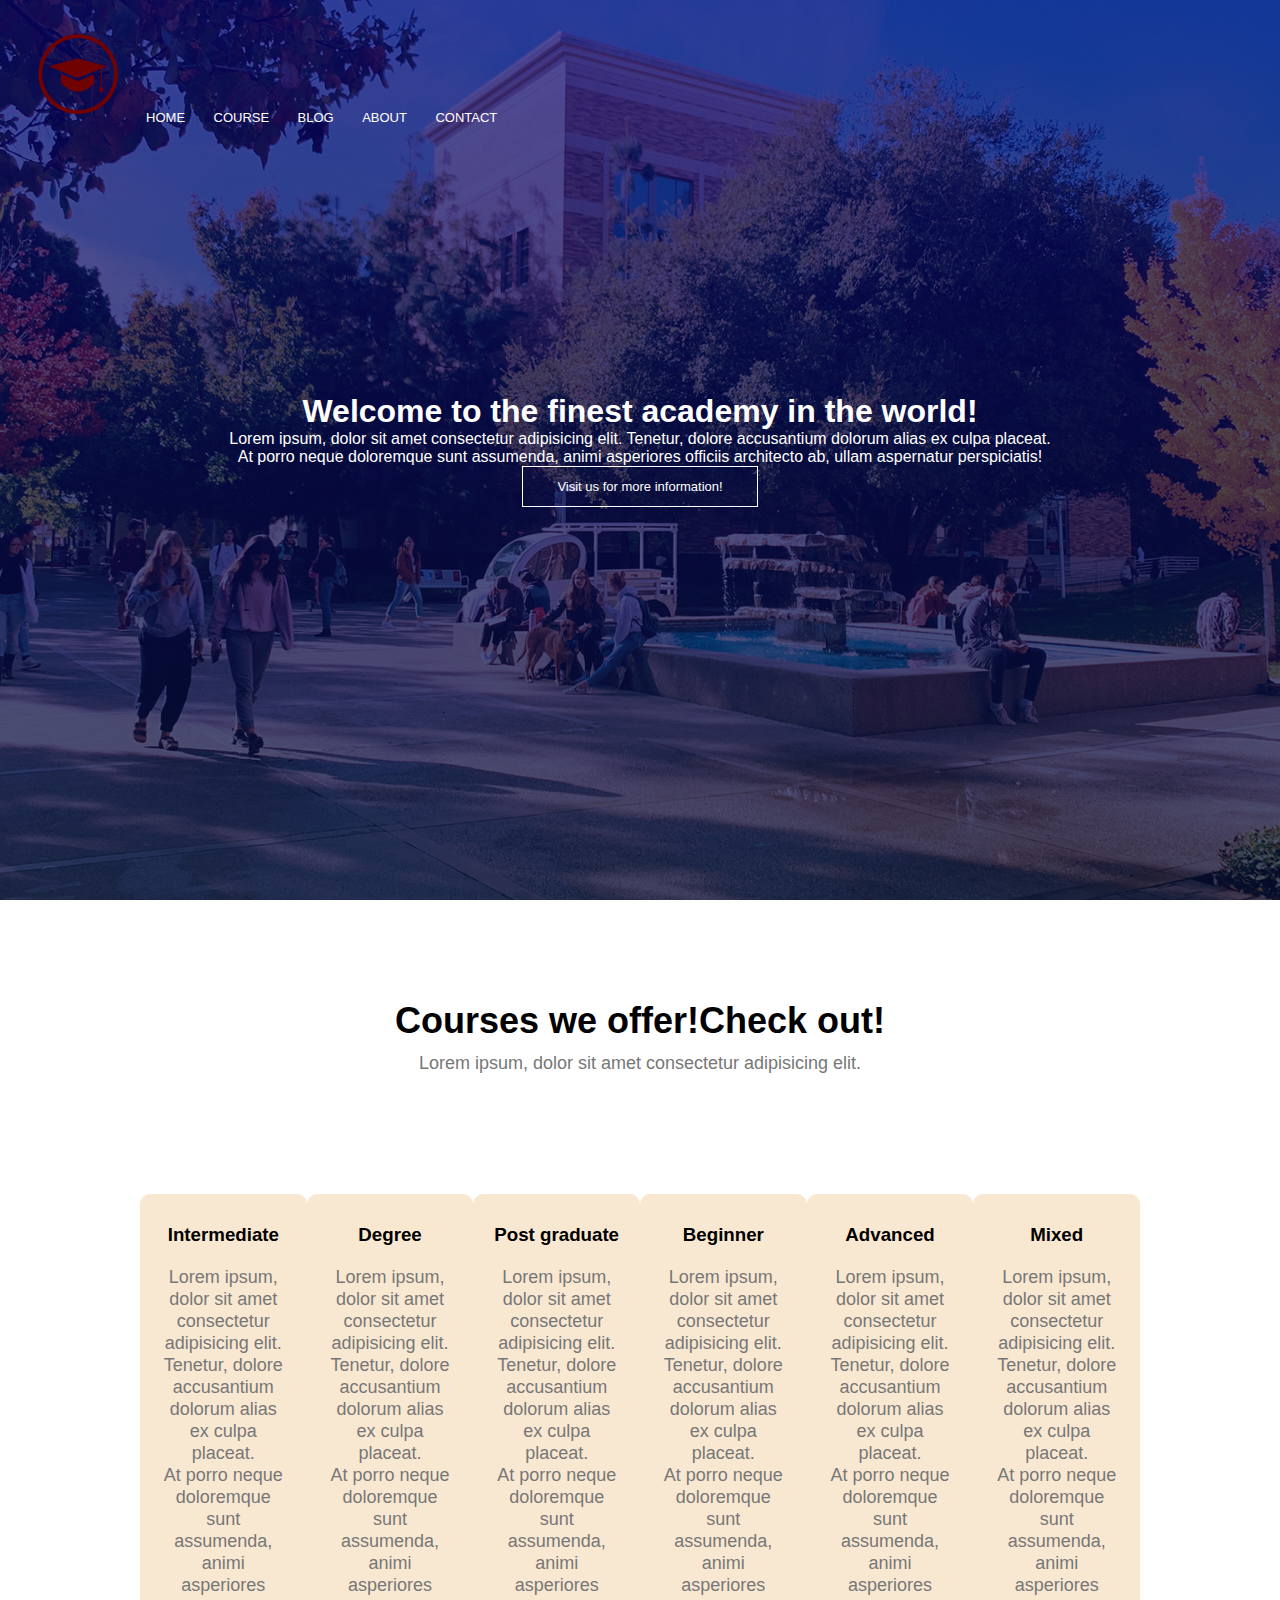
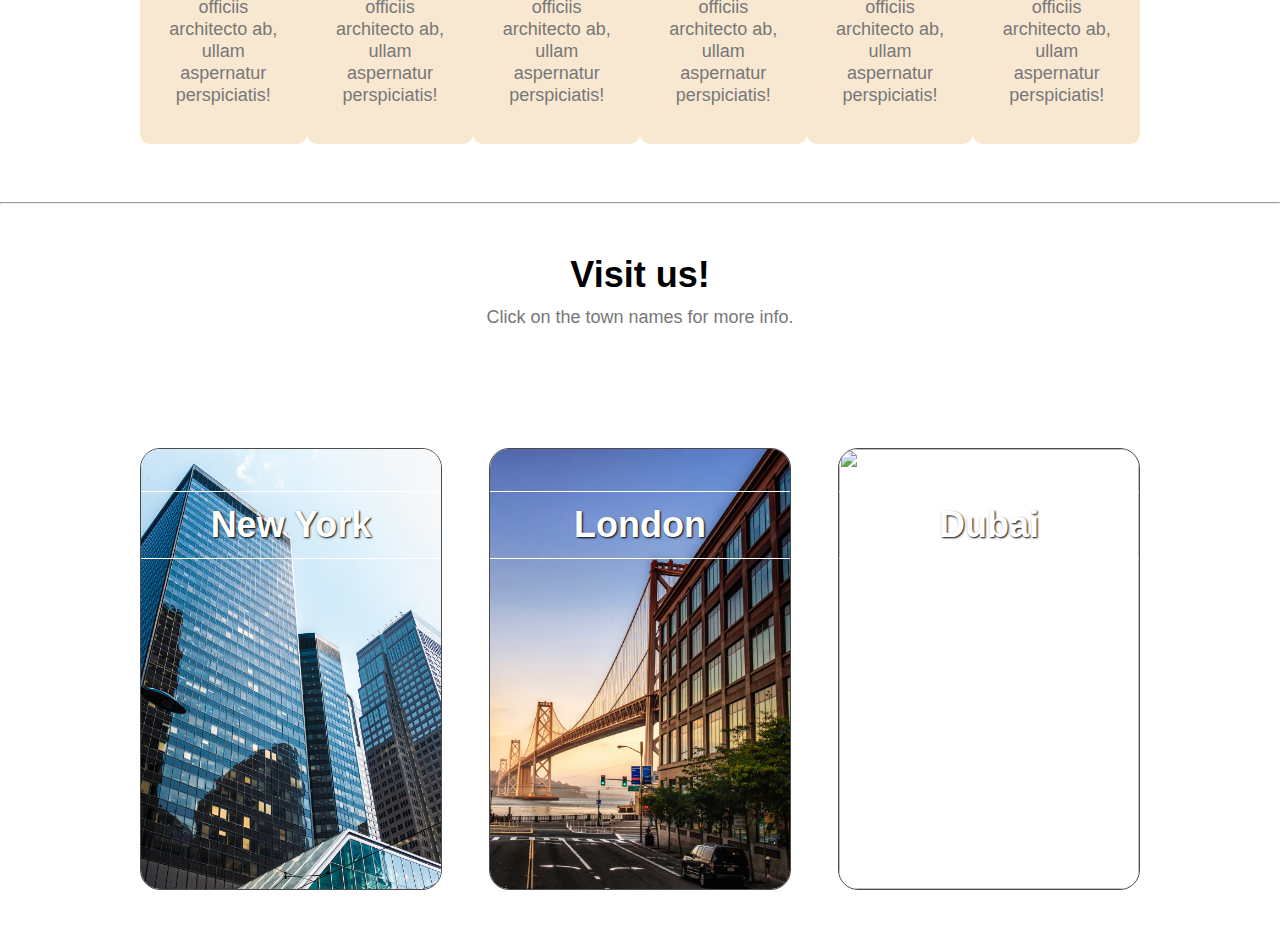
==== index.html @ 27273080 "Add files via upload" ====
<!DOCTYPE html>
<html lang="en">
<head>
    <meta charset="UTF-8">
    <meta http-equiv="X-UA-Compatible" content="IE=edge">
    <meta name="viewport" content="width=device-width, initial-scale=1.0">
    <link rel="stylesheet" href="style.css">
    <link href="https://cdn.jsdelivr.net/npm/bootstrap@5.1.3/dist/css/bootstrap.min.css" rel="stylesheet" integrity="sha384-1BmE4kWBq78iYhFldvKuhfTAU6auU8tT94WrHftjDbrCEXSU1oBoqyl2QvZ6jIW3" crossorigin="anonymous">
    <title>LoremEDU</title>
</head>
<body>
    <button onclick="topFunction()" id="myBtn" title="Go to top">
        <i class="arrow up"></i>
    </button>
     <!-- header section -->
    <section class="header" >
       <nav class="nav" >
           <div class="nav-links" id="navbar">
               <ul>
                <a href="index.html"><img src="images/edu.png"></a>
                 <li><a href="index.html">HOME</a></li>
                 <li><a href="#">COURSE</a></li>
                 <li><a href="#">BLOG</a></li>
                 <li><a href="#">ABOUT</a></li>
                 <li><a href="#">CONTACT</a></li>
               </ul>
           </div>
       </nav>

       <div class="text-box">
            <h1>Welcome to the finest academy in the world!</h1>
            <p>Lorem ipsum, dolor sit amet consectetur adipisicing elit. Tenetur, dolore accusantium dolorum alias ex culpa placeat.<br>
                At porro neque doloremque sunt assumenda, animi asperiores officiis architecto ab, ullam aspernatur perspiciatis!
            </p>
            <a href="#" class="hero-btn">Visit us for more information!</a>
       </div>
    </section>

    <!-- course section -->

    <section class="course">
        <h1>Courses we offer!Check out!</h1>
        <p>Lorem ipsum, dolor sit amet consectetur adipisicing elit.</p>

            <div class="row">
                <div class="course-col">
                    <h3>Intermediate</h3>
                    <p>Lorem ipsum, dolor sit amet consectetur adipisicing elit. Tenetur, dolore accusantium dolorum alias ex culpa placeat.<br>
                        At porro neque doloremque sunt assumenda, animi asperiores officiis architecto ab, ullam aspernatur perspiciatis!
                    </p>
                </div>
                <div class="course-col">
                    <h3>Degree</h3>
                    <p>Lorem ipsum, dolor sit amet consectetur adipisicing elit. Tenetur, dolore accusantium dolorum alias ex culpa placeat.<br>
                        At porro neque doloremque sunt assumenda, animi asperiores officiis architecto ab, ullam aspernatur perspiciatis!
                    </p>
                </div>
                <div class="course-col">
                    <h3>Post graduate</h3>
                    <p>Lorem ipsum, dolor sit amet consectetur adipisicing elit. Tenetur, dolore accusantium dolorum alias ex culpa placeat.<br>
                        At porro neque doloremque sunt assumenda, animi asperiores officiis architecto ab, ullam aspernatur perspiciatis!
                    </p>
                </div>
                <div class="course-col">
                    <h3>Beginner</h3>
                    <p>Lorem ipsum, dolor sit amet consectetur adipisicing elit. Tenetur, dolore accusantium dolorum alias ex culpa placeat.<br>
                        At porro neque doloremque sunt assumenda, animi asperiores officiis architecto ab, ullam aspernatur perspiciatis!
                    </p>
                </div>
                <div class="course-col">
                    <h3>Advanced</h3>
                    <p>Lorem ipsum, dolor sit amet consectetur adipisicing elit. Tenetur, dolore accusantium dolorum alias ex culpa placeat.<br>
                        At porro neque doloremque sunt assumenda, animi asperiores officiis architecto ab, ullam aspernatur perspiciatis!
                    </p>
                </div>
                <div class="course-col">
                    <h3>Mixed</h3>
                    <p>Lorem ipsum, dolor sit amet consectetur adipisicing elit. Tenetur, dolore accusantium dolorum alias ex culpa placeat.<br>
                        At porro neque doloremque sunt assumenda, animi asperiores officiis architecto ab, ullam aspernatur perspiciatis!
                    </p>
                </div>
            </div>
    </section>
    <hr>
    <section class="places">
        <h1>Visit us!</h1>
        <p>Click on the town names for more info.</p>

        <div class="row">
            <div class="place-col col-md px-0 mx-2">
                <img src="images/town-four.jpg" class="img-fluid">
                    <div class="layer">
                        <div class="townName">
                            <a href="#" class="info-btn">New York</a>
                        </div>
                    </div>
            </div>
            <div class="place-col col-md px-0 mx-2">
                <img src="images/town-two.jpg" class="img-fluid">
                    <div class="layer">
                        <div class="townName">
                            <a href="#" class="info-btn">London</a>
                        </div>
                    </div>
            </div>
            <div class="place-col col-md px-0 mx-2">
                <img src="images/town-three.jpg" class="img-fluid">
                    <div class="layer">
                        <div class="townName">
                            <a href="#" class="info-btn">Dubai</a>
                        </div>
                    </div>
            </div>
        </div>
    </section>

    <script src="https://code.jquery.com/jquery-3.6.0.min.js"></script>
    <script src="./js/nav-scroll.js"></script>
</body>
</html>
---- style.css ----
*{
    margin: 0;
    padding: 0;
    font-family: 'Kanit', sans-serif;
}

#myBtn {
    display: none;
    position: fixed;
    bottom: 20px;
    right: 30px;
    z-index: 99;
    font-size: 18px;
    border: none;
    outline: none;
    background-color: rgb(200, 148, 75);
    color: white;
    cursor: pointer;
    padding: 20px;
    margin: 8px;;
    border-radius: 5%;
  }
  
  #myBtn:hover {
    background-color: rgb(0, 137, 9);
  }
  .arrow {
    border: solid black;
    border-width: 0 3px 3px 0;
    display: inline-block;
    padding: 3px;
  }
  .up {
    transform: rotate(-135deg);
    -webkit-transform: rotate(-135deg);
  }

/* header css */

.header{
    min-height: 100vh;
    width: 100%;
    background-image: linear-gradient(rgba(4, 0, 112, 0.7),rgba(3, 13, 53, 0.7)), url("images/banner-one.jpg");
    background-position: center;
    background-size: cover;
    position:relative;
}

.nav{
    display: flex;
    padding: 2%;
    justify-content: space-between;
    align-items: center;
}
.nav img{
    width: 80px;
    padding: 8px 12px;
}
.nav-links{
    flex: 1;
    text-align: left;

}
.nav-links ul li{
    list-style: none;
    display: inline-block;
    padding: 8px 12px;
    position: relative;

}
.nav-links ul li a{
    color: #ffff;
    text-decoration: none;
    font-size: 13px;
}
.nav-links ul li a::after{
    content: '';
    width: 0%;
    height: 2px;
    background: red;
    display: block;
    margin: auto;
    transition: 0.5s;
    opacity: 50%;
}
.nav-links ul li a:hover:after{
    width: 100%;
}
.text-box{
    width: 90%;
    color: #ffff;
    position: absolute;
    top: 50%;
    left: 50%;
    transform: translate(-50%,-50%);
    text-align: center;
}
.hero-btn{
    display: inline-block;
    text-decoration: none;
    color: white;
    border: 1px solid white;
    padding: 12px 34px;
    font-size: 13px;
    background: transparent;
    position: relative;

}
.hero-btn:hover{
    border: 1px solid red;
    background-color: red;
    color:white;
    transition: 1.5s;
}

/* course css */

.course{
    width: 80%;
    margin: auto;
    text-align: center;
    padding-top: 100px;

}
.course h1{
    font-size: 36px;
    font-weight: 700;

}
.course p{
    color: #777;
    font-size: 18px;
    font-weight: 300;
    line-height: 22px;
    padding: 10px;
    margin-bottom: 5%;
}
.row{
    padding: 8px 12px;
    margin-top: 10%;
    display: flex;
    justify-content: space-between;

}
.course-col{

    flex-basis: 31%;
    background: rgb(249, 232, 209);
    border-radius: 10px;
    margin-bottom: 5%;
    padding: 20px 12px;
    box-sizing: border-box;
    transition: 0.5s;
}
.course-col h3{
    text-align: center;
    font-weight: 700;
    margin: 10px 0;
}
.course-col:hover{
    box-shadow: 0px 5px 10px 0px rgba(0, 0, 0, 0.5)
}
@media(max-width: 700px){
    .row{
        flex-direction: column;
    }
}
.places{
    width: 80%;
    margin: auto;
    text-align: center;
    padding-top: 50px;
}
.places h1{
    font-size: 36px;
    font-weight: 700;

}
.places p{
    color: #777;
    font-size: 18px;
    font-weight: 300;
    line-height: 22px;
    padding: 10px;
    margin-bottom: 5%;
}
.place-col img{
    
    width: 100%;
    height: 100%;
    object-fit: cover;
}
.place-col{
    
    width: 100%;
    height: auto;
    border-radius: 20px;
    border: 1px solid rgb(75, 75, 75);
    box-shadow: 0px 1px 0px 1px rgba(0, 0, 0, 0);
    flex-basis: 30%;
    margin-bottom: 30px;
    position: relative;
    overflow: hidden;
    
}
.place-col:hover{
    box-shadow: 0px 5px 10px 0px rgba(0, 0, 0, 0.5)
   
}
.layer{
  
    width: 100%;
    height: 100%;
    position: absolute;
    top: 0;
    transition: 1s;
    
}

.layer a{
    border: 1px solid white;
    width: 100%;
    color: #ffff;
    font-size: 36px;
    font-weight: 700;
    text-shadow: 1px 1px 2px black;
    left: 50%;
    transform: translate(-50%);
    position: absolute;
    transition: 1.5s;
    bottom: 75%;
}
.layer:hover a{ 
    border: none;
    bottom: 50%;
    text-shadow: 1px 1px 2px black;
}

.info-btn{
    display: inline-block;
    text-decoration: none;
    color: white;
    padding: 12px 34px;
    font-size: 13px;
    background: transparent;
    position: relative;
}
.info-btn:hover{
    width: 50%;
    opacity: 100%;
    background: rgba(0, 0, 0, 0.6);
    color:white;
    transition: 1.5s;
}
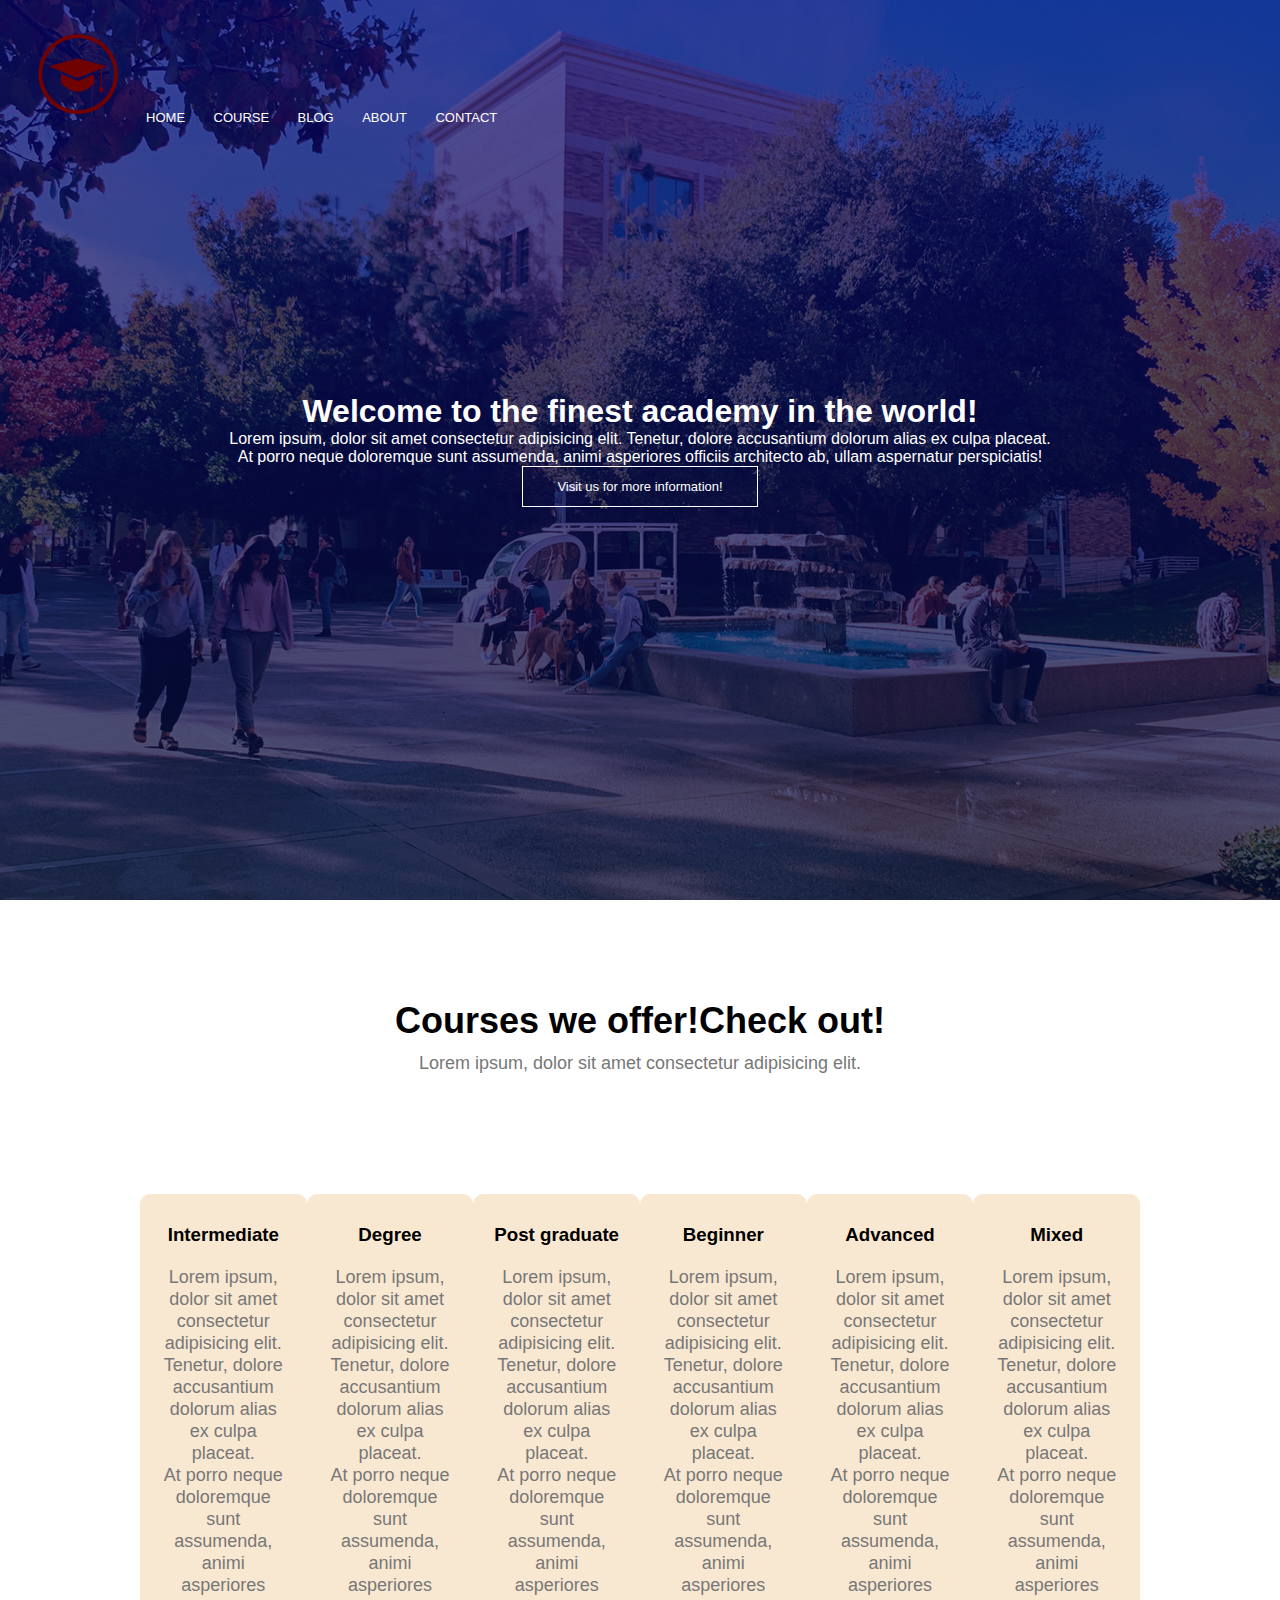
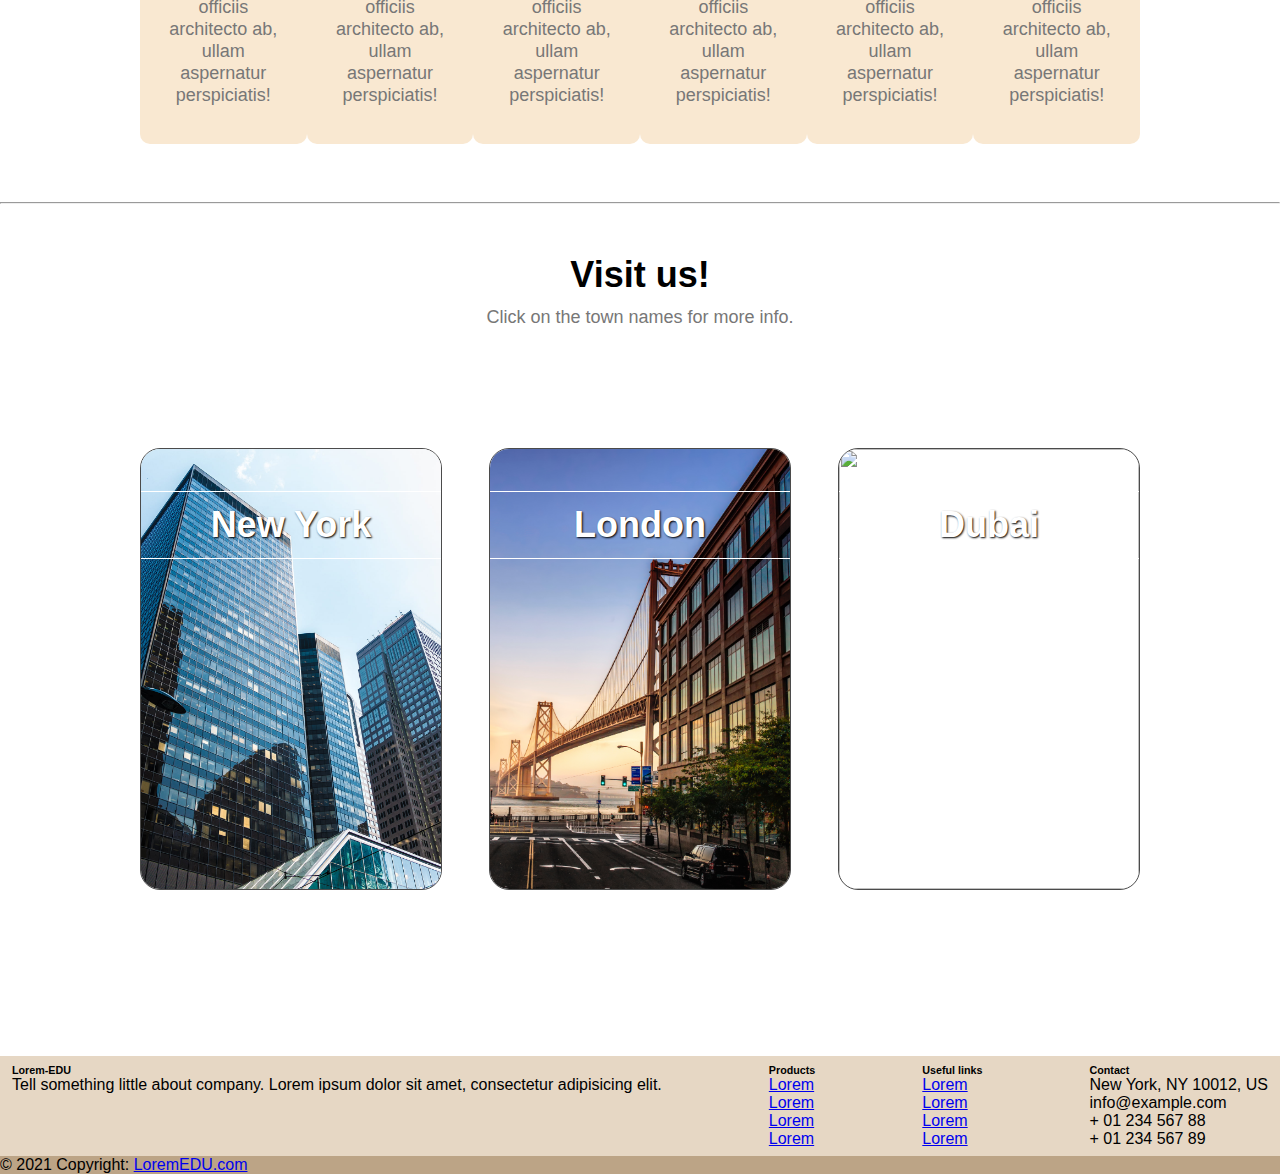
==== commit ed71a478: "Added front-end to about.html, blog.html. Added footer to index.html." ====
--- a/index.html
+++ b/index.html
@@ -19,10 +19,10 @@
                <ul>
                 <a href="index.html"><img src="images/edu.png"></a>
                  <li><a href="index.html">HOME</a></li>
-                 <li><a href="#">COURSE</a></li>
-                 <li><a href="#">BLOG</a></li>
-                 <li><a href="#">ABOUT</a></li>
-                 <li><a href="#">CONTACT</a></li>
+                 <li><a href="course.html">COURSE</a></li>
+                 <li><a href="blog.html">BLOG</a></li>
+                 <li><a href="about.html">ABOUT</a></li>
+                 <li><a href="contact.html">CONTACT</a></li>
                </ul>
            </div>
        </nav>
@@ -114,6 +114,110 @@
         </div>
     </section>
 
+<footer class="text-center text-lg-start text-muted" style="background-color: rgba(193,154,107,0.4);">
+  <!-- Section: Social media -->
+  <section class="d-flex justify-content-center justify-content-lg-between p-4 border-bottom">
+
+
+    <div>
+      <a href="" class="me-4 text-reset">
+        <i class="fab fa-facebook-f"></i>
+      </a>
+      <a href="" class="me-4 text-reset">
+        <i class="fab fa-twitter"></i>
+      </a>
+      <a href="" class="me-4 text-reset">
+        <i class="fab fa-google"></i>
+      </a>
+      <a href="" class="me-4 text-reset">
+        <i class="fab fa-instagram"></i>
+      </a>
+      <a href="" class="me-4 text-reset">
+        <i class="fab fa-linkedin"></i>
+      </a>
+      <a href="" class="me-4 text-reset">
+        <i class="fab fa-github"></i>
+      </a>
+    </div>
+  </section>
+  <!-- Section: Social media -->
+  <section class="">
+    <div class="container text-center text-md-start mt-5">
+      <div class="row mt-3">
+        <div class="col-md-3 col-lg-4 col-xl-3 mx-auto mb-4">
+          <h6 class="text-uppercase fw-bold mb-4">
+            <i class="fas fa-gem me-3"></i>Lorem-EDU
+          </h6>
+          <p>
+             Tell something little about company. Lorem ipsum
+            dolor sit amet, consectetur adipisicing elit.
+          </p>
+        </div>
+
+        <div class="col-md-2 col-lg-2 col-xl-2 mx-auto mb-4">
+          <!-- Links -->
+          <h6 class="text-uppercase fw-bold mb-4">
+            Products
+          </h6>
+          <p>
+            <a href="#!" class="text-reset">Lorem</a>
+          </p>
+          <p>
+            <a href="#!" class="text-reset">Lorem</a>
+          </p>
+          <p>
+            <a href="#!" class="text-reset">Lorem</a>
+          </p>
+          <p>
+            <a href="#!" class="text-reset">Lorem</a>
+          </p>
+        </div>
+
+        <div class="col-md-3 col-lg-2 col-xl-2 mx-auto mb-4">
+  
+          <h6 class="text-uppercase fw-bold mb-4">
+            Useful links
+          </h6>
+          <p>
+            <a href="#!" class="text-reset">Lorem</a>
+          </p>
+          <p>
+            <a href="#!" class="text-reset">Lorem</a>
+          </p>
+          <p>
+            <a href="#!" class="text-reset">Lorem</a>
+          </p>
+          <p>
+            <a href="#!" class="text-reset">Lorem</a>
+          </p>
+        </div>
+
+        <div class="col-md-4 col-lg-3 col-xl-3 mx-auto mb-md-0 mb-4">
+ 
+          <h6 class="text-uppercase fw-bold mb-4">
+            Contact
+          </h6>
+          <p><i class="fas fa-home me-3"></i> New York, NY 10012, US</p>
+          <p>
+            <i class="fas fa-envelope me-3"></i>
+            info@example.com
+          </p>
+          <p><i class="fas fa-phone me-3"></i> + 01 234 567 88</p>
+          <p><i class="fas fa-print me-3"></i> + 01 234 567 89</p>
+        </div>
+ 
+      </div>
+  
+    </div>
+  </section>
+ 
+  <div class="text-center p-4" style="background-color: rgba(125, 88, 42, 0.4);">
+    <span class="text-warning">© 2021 Copyright:</span>
+    <a class="text-warning" href="#">LoremEDU.com</a>
+  </div>
+</footer>
+
+
     <script src="https://code.jquery.com/jquery-3.6.0.min.js"></script>
     <script src="./js/nav-scroll.js"></script>
 </body>
--- a/style.css
+++ b/style.css
@@ -3,7 +3,7 @@
     padding: 0;
     font-family: 'Kanit', sans-serif;
 }
-
+/* Button for scrolling back to top*/
 #myBtn {
     display: none;
     position: fixed;
@@ -13,7 +13,7 @@
     font-size: 18px;
     border: none;
     outline: none;
-    background-color: rgb(200, 148, 75);
+    background-color: rgb(0, 137, 9);
     color: white;
     cursor: pointer;
     padding: 20px;
@@ -21,9 +21,6 @@
     border-radius: 5%;
   }
   
-  #myBtn:hover {
-    background-color: rgb(0, 137, 9);
-  }
   .arrow {
     border: solid black;
     border-width: 0 3px 3px 0;
@@ -34,7 +31,7 @@
     transform: rotate(-135deg);
     -webkit-transform: rotate(-135deg);
   }
-
+/* index.html CSS*/
 /* header css */
 
 .header{
@@ -113,7 +110,7 @@
     transition: 1.5s;
 }
 
-/* course css */
+/* course section css */
 
 .course{
     width: 80%;
@@ -252,3 +249,260 @@
     color:white;
     transition: 1.5s;
 }
+/* contact.html section CSS*/
+.contact-header{
+    min-height: 100vh;
+    width: 100%;
+    background-image: linear-gradient(rgba(4, 0, 112, 0.7),rgba(3, 13, 53, 0.7)), url("images/banner-four.jpg");
+    background-position: center;
+    background-size: cover;
+    position:relative;
+}
+.contact{
+    width: 50%;
+    color: #ffff;
+    position: absolute;
+    top: 50%;
+    left: 50%;
+    transform: translate(-50%,-50%);
+    text-align: center;
+    padding: 1%;
+    border: 1px solid white;
+}
+input[type=text],[type=email], textarea {
+    width: 100%; /* Full width */
+    padding: 12px; /* Some padding */ 
+    border: 1px solid #ccc; /* Gray border */
+    border-radius: 4px; /* Rounded borders */
+    box-sizing: border-box; /* Make sure that padding and width stays in place */
+    margin-top: 6px; /* Add a top margin */
+    margin-bottom: 16px; /* Bottom margin */
+    resize: vertical /* Allow the user to vertically resize the textarea (not horizontally) */
+  }
+  
+  /* Style the submit button with a specific background color etc */
+  input[type=submit] {
+    background-color: #04AA6D;
+    color: white;
+    padding: 12px 20px;
+    border: none;
+    border-radius: 4px;
+    cursor: pointer;
+  }
+  /* When moving the mouse over the submit button, add a darker green color */
+  input[type=submit]:hover {
+    background-color: #45a049;
+  }
+ #contact-p{
+     font-size: 36px;
+ }
+ .contact-btn{
+    display: inline-block;
+    text-decoration: none;
+    color: white;
+    border: 1px solid white;
+    padding: 12px 34px;
+    font-size: 21px;
+    background: transparent;
+    position: relative;
+}
+.contact-btn:hover{
+    border: 1px solid red;
+    background-color: red;
+    color:white;
+    transition: 1.5s;
+}
+ /* about.html section CSS*/
+ .about-info{
+    width: 90%;
+    color: #ffff;
+    position: absolute;
+    top: 50%;
+    left: 50%;
+    transform: translate(-50%,-50%);
+    text-align: center;
+ }
+ @keyframes slideInLeft {
+    0% {
+      transform: translateX(-100%);
+    }
+    100% {
+      transform: translateX(0);
+    }
+  }
+ .about-info p{
+    font-size: 60px;
+    font-weight: 600;
+    animation-duration: 2s;
+    animation-timing-function: ease-in-out;
+    animation-delay: 0s;
+    animation-iteration-count: 1;
+    animation-name: slideInLeft;
+ }
+ .about-header{
+    min-height: 100vh;
+    width: 100%;
+    background-image: linear-gradient(rgba(4, 0, 112, 0.7),rgba(3, 13, 53, 0.7)), url("images/banner-three.jpg");
+    background-position: center;
+    background-size: cover;
+    position:relative;
+}
+.about-answer img{
+    width: 50%;
+    height: 50%;
+    padding: 2%;
+    object-fit: cover;
+    border-radius: 25%;
+    
+}
+.about-answer{
+    padding: 2%;
+    border: 1px solid #ccc;
+    display: flex;
+    flex-direction: row;
+    font-family: sans-serif;
+}
+.paragraph {
+    color: #555;
+    display: flex;
+    flex-direction: column;
+}
+.content {
+    padding: 10%;
+    text-align: center;
+}
+.title {
+    font-size: 24px;
+    color: #222;
+    line-height: 24px;
+}
+.image-one{
+    padding: 10%;
+    text-align: center;
+}
+.about-footer{
+    padding: 2%;
+    display: flex;
+    flex-direction: row;
+    font-family: sans-serif;
+    background-color: rgb(193,154,107);
+}
+.about-end{
+    width: 80%;
+    margin: auto;
+    text-align: center;
+    padding-top: 50px;
+}
+.about-end h1{
+    font-size: 60px;
+    font-weight: 600;
+    color: white;
+    text-shadow: 1px 1px 2px black;
+}
+/* Blog section css */
+@keyframes slideInRight {
+    0% {
+      transform: translateX(+100%);
+    }
+    100% {
+      transform: translateX(0);
+    }
+  }
+.blog-header {
+    min-height: 100vh;
+    width: 100%;
+    background-image: linear-gradient(rgba(4, 0, 112, 0.7),rgba(3, 13, 53, 0.7)), url("images/student-four.jpg");
+    background-position: center;
+    background-size: cover;
+    position:relative;
+    margin-bottom: 4%;
+ }
+ .blog-info{
+    width: 90%;
+    color: #ffff;
+    position: absolute;
+    top: 50%;
+    left: 50%;
+    transform: translate(-50%,-50%);
+    text-align: center;
+ }
+ .blog-info p{
+    font-size: 60px;
+    font-weight: 600;
+    animation-duration: 2s;
+    animation-timing-function: ease-in-out;
+    animation-delay: 0s;
+    animation-iteration-count: 1;
+    animation-name: slideInRight;
+ }
+
+ /* blog section css */
+
+.blog-cards{
+    
+    width: 70%;
+    margin: auto;
+    padding: 5%;
+    margin-bottom: 5%;
+    text-align: center;
+    background-color: rgba(193,154,107,0.4);
+    display: flex;
+    border-radius: 10%;
+    justify-content: center;
+    box-shadow: rgba(0, 0, 0, 0.25) 0px 54px 55px, 
+                rgba(0, 0, 0, 0.12) 0px -12px 30px, 
+                rgba(0, 0, 0, 0.12) 0px 4px 6px, 
+                rgba(0, 0, 0, 0.17) 0px 12px 13px, 
+                rgba(0, 0, 0, 0.09) 0px -3px 5px;
+}
+.blog-post{
+    justify-content: center;
+    align-items: center;
+    width: 100%;
+    display: flex;
+    background: rgb(233, 233, 233);
+    border-radius: 2%;
+    box-shadow: rgba(0, 0, 0, 0.25) 0px 54px 55px, 
+                rgba(0, 0, 0, 0.12) 0px -12px 30px, 
+                rgba(0, 0, 0, 0.12) 0px 4px 6px, 
+                rgba(0, 0, 0, 0.17) 0px 12px 13px, 
+                rgba(0, 0, 0, 0.09) 0px -3px 5px;
+}
+.blog-post img{
+    width: 100%;
+    max-height: 100%;
+    object-fit: cover;
+    justify-content: center;
+    border-radius: 2%;
+    box-shadow: rgba(0, 0, 0, 0.25) 0px 54px 55px, 
+                rgba(0, 0, 0, 0.12) 0px -12px 30px, 
+                rgba(0, 0, 0, 0.12) 0px 4px 6px, 
+                rgba(0, 0, 0, 0.17) 0px 12px 13px, 
+                rgba(0, 0, 0, 0.09) 0px -3px 5px;
+}
+.blog-post-info{
+    
+    align-items: center;
+    justify-content: center;
+    padding: 8%;
+}
+.blog-post-date{
+    padding: 5%;
+}
+.blog-post-cta{
+    display: inline-block;
+    text-decoration: none;
+    color: white;
+    border: 1px solid white;
+    padding: 12px 34px;
+    font-size: 13px;
+    background: transparent;
+    position: relative;
+    background-color: #8b4513;
+    text-transform: uppercase;
+}
+.blog-post-cta:hover{
+    background-color: #04AA6D;
+    color: black;
+}
+
